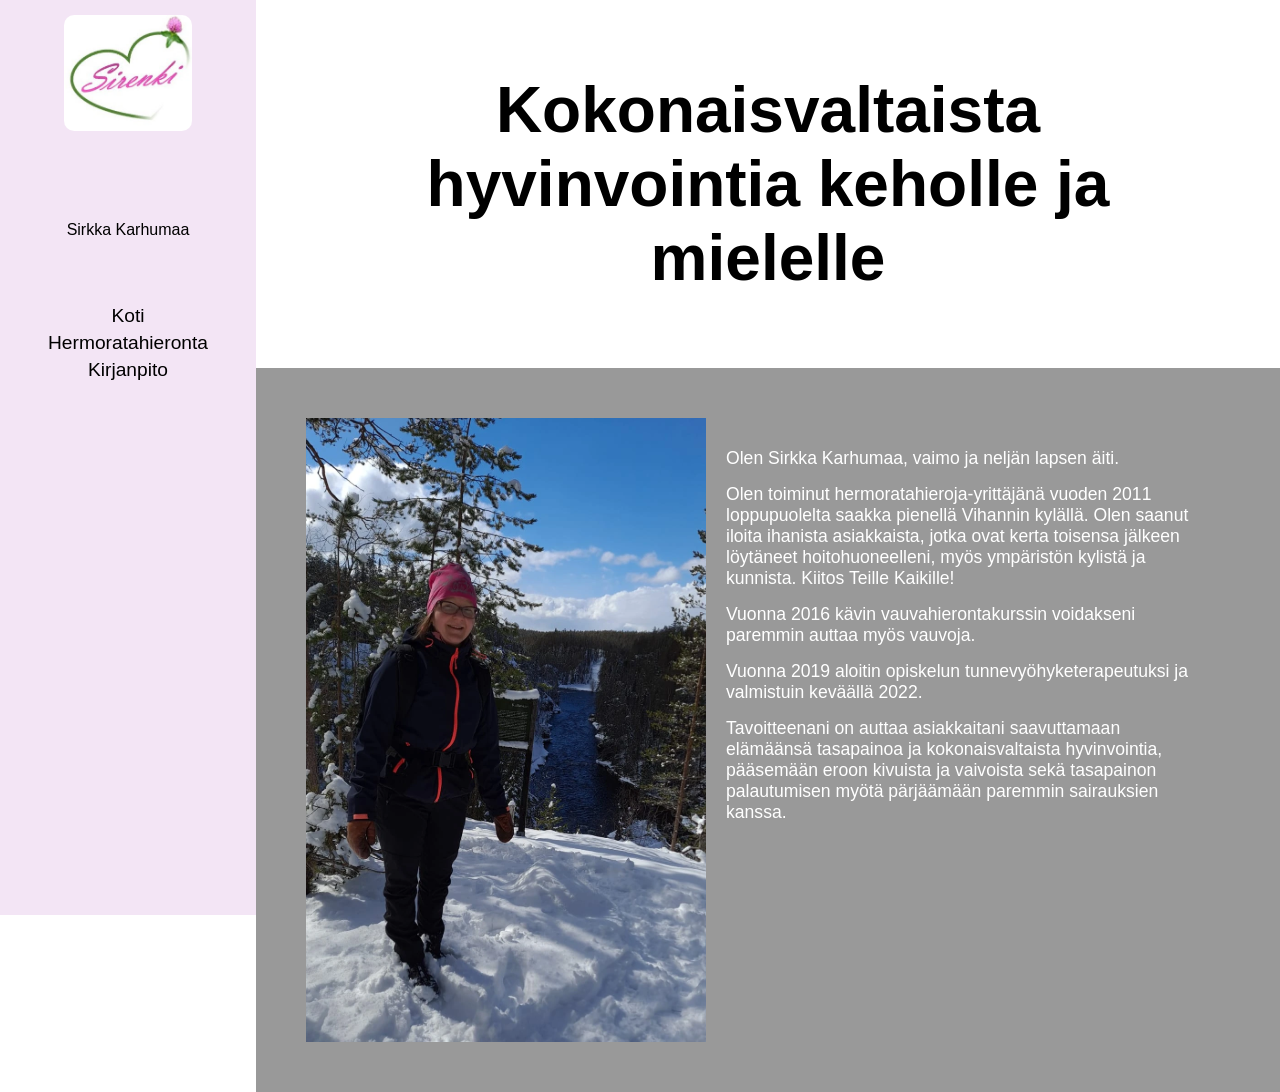
==== index.html @ 07cab341 "etusivu" ====
<!DOCTYPE html>
<html lang="fi">
<head>
    <meta charset="UTF-8">
    <meta name="viewport" content="width=device-width, initial-scale=1.0">
    <title>Sirenki</title>
    <meta name="description" content="Hoitoa Vihannissa. Hierontaa ja kasvohoitoja.">
    <link rel="stylesheet" href="./muut/styles.css">

</head>
<body>
    <div class="template">
    <div id="navbar"></div>
    <div class="content">
    <h1>Kokonaisvaltaista hyvinvointia keholle ja mielelle</h1>
    <div class="esittely">
    <img src="./kuvat/etusivu.png">
    <div class="teksti">
    <p>Olen Sirkka Karhumaa, vaimo ja neljän lapsen äiti.</p>
    <p>Olen toiminut hermoratahieroja-yrittäjänä vuoden 2011 loppupuolelta saakka pienellä Vihannin kylällä. Olen saanut iloita ihanista asiakkaista, jotka ovat kerta toisensa jälkeen löytäneet hoitohuoneelleni, myös ympäristön kylistä ja kunnista. Kiitos Teille Kaikille!</p>
    <p>Vuonna 2016 kävin vauvahierontakurssin voidakseni paremmin auttaa myös vauvoja.</p>
    <p>Vuonna 2019 aloitin opiskelun tunnevyöhyketerapeutuksi ja valmistuin keväällä 2022.</p>
    <p>Tavoitteenani on auttaa asiakkaitani saavuttamaan elämäänsä tasapainoa ja kokonaisvaltaista hyvinvointia, pääsemään eroon kivuista ja vaivoista sekä tasapainon palautumisen myötä pärjäämään paremmin sairauksien kanssa.</p>
    </div>
    </div>
    </div>
    </div>
    <script src="komponentit/navbar.js"></script>
</body>
</html>
---- muut/styles.css ----
:root {
    --navbar-width: 20vw;
    --hover-color: hsl(292, 80%, 59%);
}

html {
    font-family:'Gill Sans', 'Gill Sans MT', Calibri, 'Trebuchet MS', sans-serif
}

body {
    margin: 0px;
    padding: 0px;
    gap: 0px;
}

.template {
    display: grid;
    grid-template-columns: var(--navbar-width) 1fr;
    gap: 0px;
    margin: 0px;    
}

.navbar {
    position: fixed;
    left: 0px;
    top: 0px;
    width: var(--navbar-width);
    height: 100vh;
    background-color: #f3e5f5;
    display: grid;
    grid-template-rows: 20% 10% 70%;
    justify-items: center;
    padding-top: 15px;
    gap: 10px;
}

.navbar img {
    width: 50%;
    left: calc(var(--navbar-width) / 2);
    border-radius: 10px;
}

.linkit {
    display: flex;
    flex-direction: column;
    gap: 5px;
    align-items: center;
}

.linkit a {
    text-decoration: none;
    color: black;
    font-size: 1.2rem;
}

.linkit a:hover {
    color: var(--hover-color);
}

.content {
    display: flex;
    flex-direction: column;
    align-items: center;
    background-image: url("../kuvat/metsa.jpg");
    background-size: cover;
}

.content h1 {
    padding: 30px;
    padding-left: 50px;
    padding-right: 50px;
    font-size: 4rem;
    text-align: center;
}

.esittely {
    display: grid;
    grid-template-columns: 2fr 3fr;
    padding: 50px;
    background-color: hsl(0, 0%, 0%, 40%);
}

.esittely img {
    padding-right: 20px;
}


.teksti {
    display: flex;
    flex-direction: column;
    padding-top: 30px;
    padding-bottom: 30px;
    padding-right: 30px;
    font-size: 1.1rem;
    gap: 15px;
    color: white;
}

.teksti p {
    margin: 0px;
}
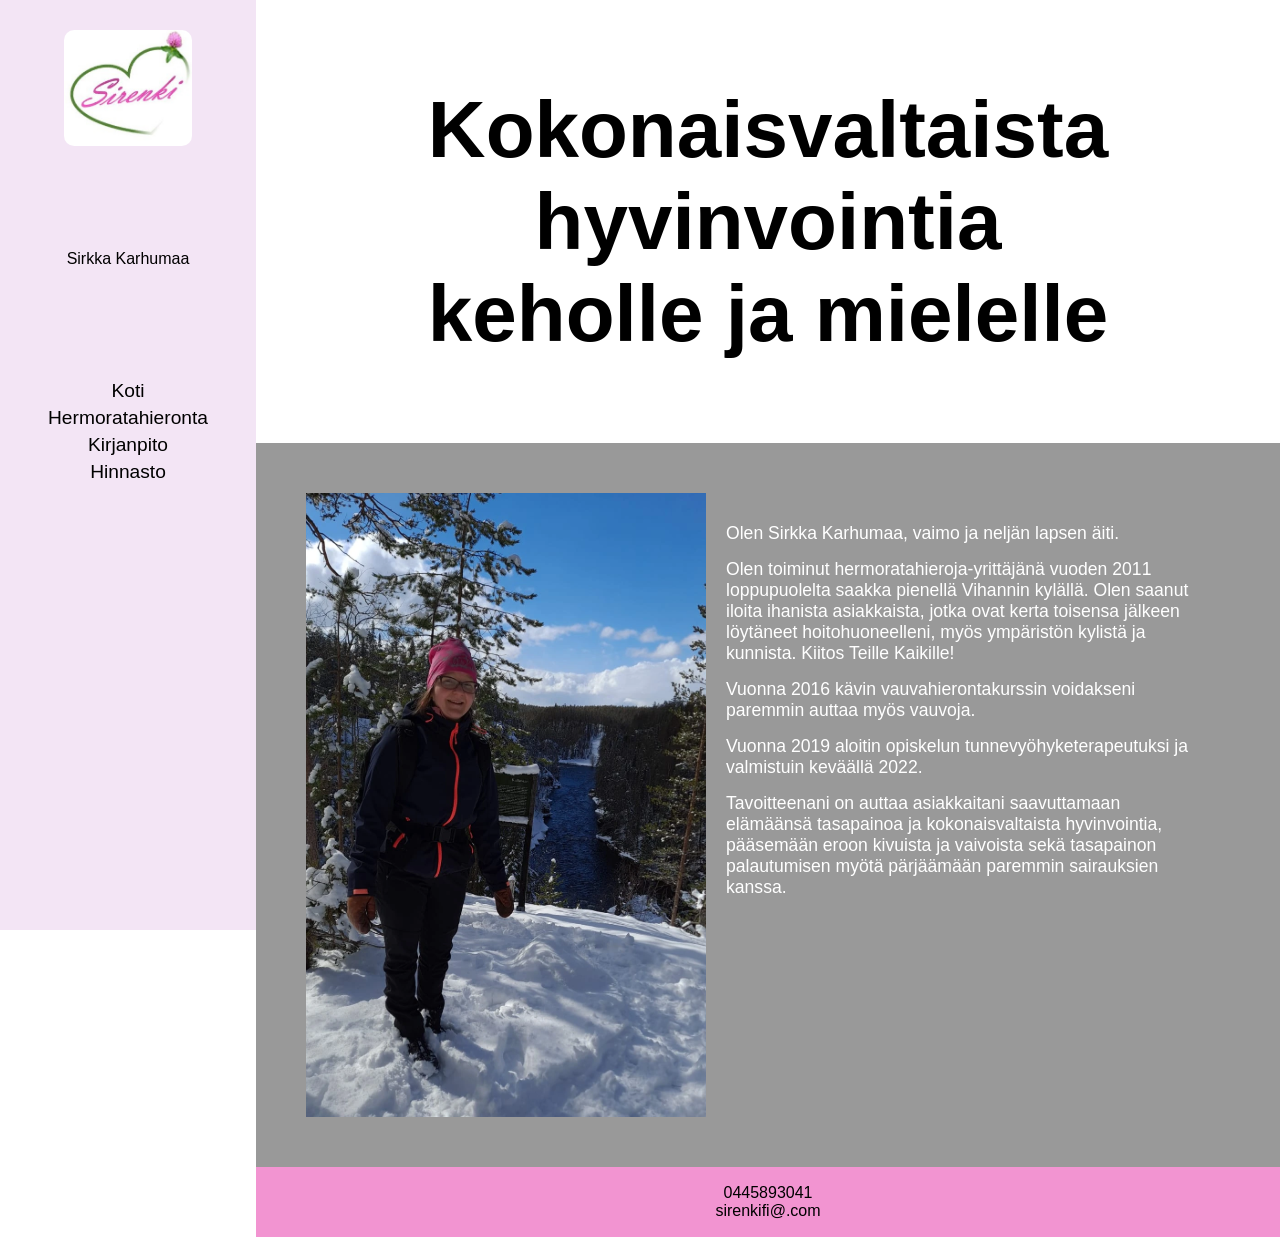
==== commit 04902d53: "etusivu valmis" ====
--- a/index.html
+++ b/index.html
@@ -12,8 +12,9 @@
 <body>
     <div class="template">
     <div id="navbar"></div>
+    <div class="contenttemplate">
     <div class="content">
-    <h1>Kokonaisvaltaista hyvinvointia keholle ja mielelle</h1>
+    <h1> <span>Kokonaisvaltaista hyvinvointia keholle ja mielelle</span></h1>
     <div class="esittely">
     <img src="./kuvat/etusivu.png">
     <div class="teksti">
@@ -22,9 +23,19 @@
     <p>Vuonna 2016 kävin vauvahierontakurssin voidakseni paremmin auttaa myös vauvoja.</p>
     <p>Vuonna 2019 aloitin opiskelun tunnevyöhyketerapeutuksi ja valmistuin keväällä 2022.</p>
     <p>Tavoitteenani on auttaa asiakkaitani saavuttamaan elämäänsä tasapainoa ja kokonaisvaltaista hyvinvointia, pääsemään eroon kivuista ja vaivoista sekä tasapainon palautumisen myötä pärjäämään paremmin sairauksien kanssa.</p>
+    <!-- teksti -->
+    </div> 
+    <!-- esittely -->
     </div>
+    <!-- content -->
     </div>
+    <div class="footer" id="footer">
+        <p>0445893041</p>
+        <p>sirenkifi@.com</p>
     </div>
+    <!-- contenttemplate -->
+    </div>
+    <!-- template -->
     </div>
     <script src="komponentit/navbar.js"></script>
 </body>
--- a/muut/styles.css
+++ b/muut/styles.css
@@ -1,6 +1,7 @@
 :root {
     --navbar-width: 20vw;
     --hover-color: hsl(292, 80%, 59%);
+    --footer-height: 70px;
 }
 
 html {
@@ -20,24 +21,37 @@
     margin: 0px;    
 }
 
+.contenttemplate {
+    display: grid;
+    grid-template-rows: 1fr var(--footer-height);
+}
+
 .navbar {
     position: fixed;
-    left: 0px;
-    top: 0px;
     width: var(--navbar-width);
     height: 100vh;
     background-color: #f3e5f5;
     display: grid;
     grid-template-rows: 20% 10% 70%;
     justify-items: center;
-    padding-top: 15px;
-    gap: 10px;
+    padding-top: 30px;
+    gap: 40px;
 }
 
 .navbar img {
     width: 50%;
     left: calc(var(--navbar-width) / 2);
     border-radius: 10px;
+}
+
+.footer {
+    background-color: #f294d1;
+    display: flex;
+    flex-direction: column;
+    align-items: center;
+    gap: 0px;
+    height: var(--footer-height);
+    justify-content: center;
 }
 
 .linkit {
@@ -67,9 +81,9 @@
 
 .content h1 {
     padding: 30px;
-    padding-left: 50px;
-    padding-right: 50px;
-    font-size: 4rem;
+    padding-left: 15%;
+    padding-right: 15%;
+    font-size: 5rem;
     text-align: center;
 }
 
@@ -96,7 +110,17 @@
     color: white;
 }
 
-.teksti p {
+p {
     margin: 0px;
 }
 
+.highlight {
+    background-color: hsla(0, 0%, 0%, 0.4);
+    color: white;
+    -webkit-box-decoration-break: clone;
+    box-decoration-break: clone;
+}
+
+.hidden {
+    display: none;
+}
